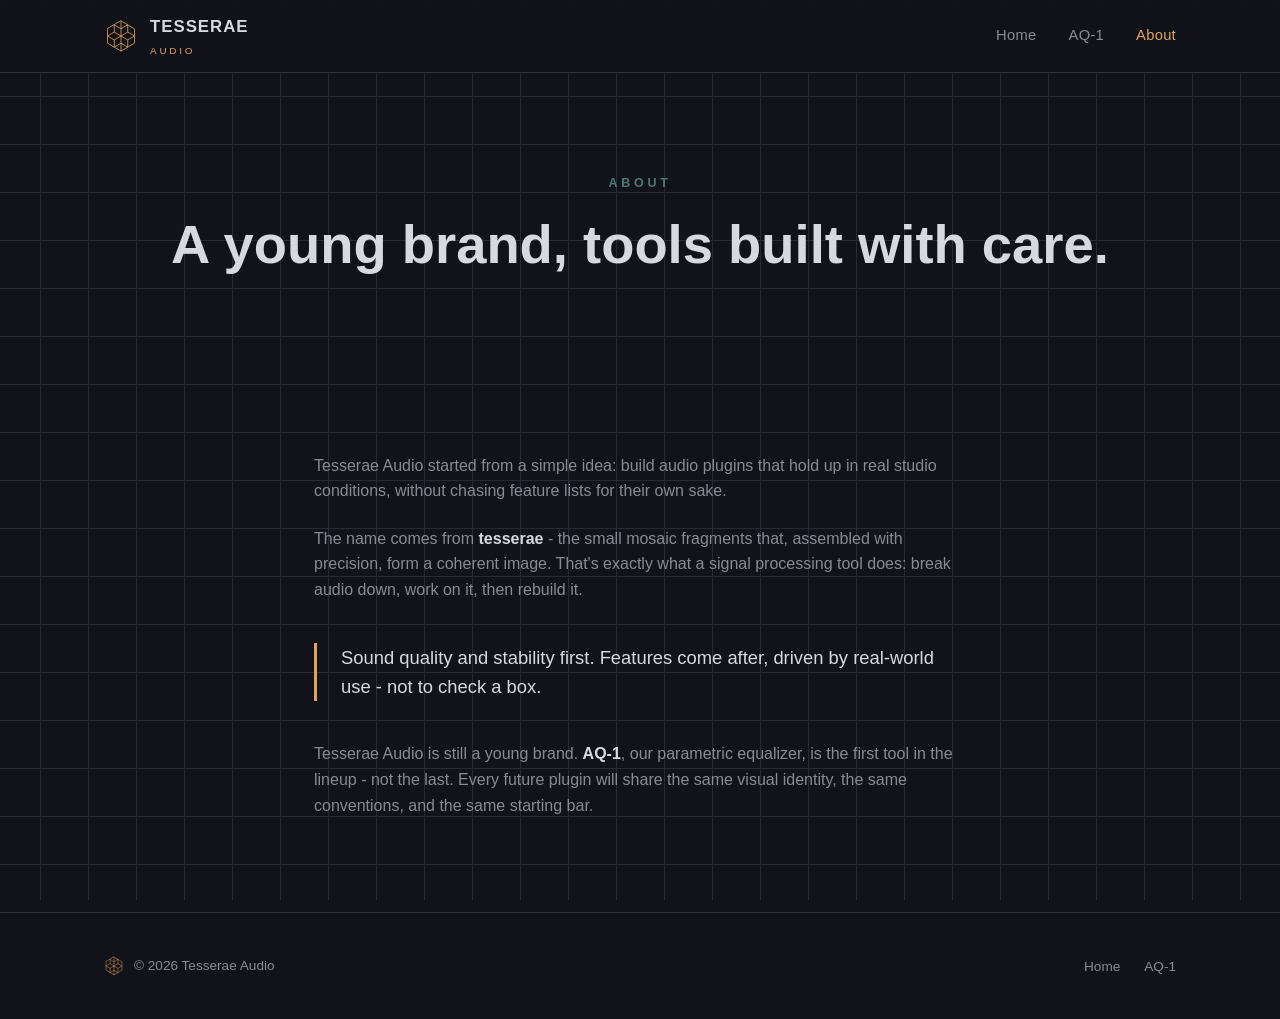
==== about.html @ f29325a7 "Ajoute le site vitrine Tesserae Audio (accueil, AQ-1, about) Site statique HTML/CSS/JS, palette et s" ====
<!doctype html>
<html lang="en">
<head>
<meta charset="utf-8">
<meta name="viewport" content="width=device-width, initial-scale=1">
<title>About | Tesserae Audio</title>
<meta name="description" content="Tesserae Audio is a young brand of VST3 audio plugins, built with care for real studio use.">
<link rel="icon" type="image/svg+xml" href="assets/logo/tesserae-icon.svg">
<link rel="stylesheet" href="css/style.css">
</head>
<body>

<header class="site-header">
  <div class="container">
    <a href="index.html" class="brand">
      <img src="assets/logo/tesserae-icon.svg" alt="" class="brand-icon">
      <span class="brand-name">TESSERAE<span class="brand-sub">AUDIO</span></span>
    </a>
    <nav class="main-nav">
      <a href="index.html">Home</a>
      <a href="aq-1.html">AQ-1</a>
      <a href="about.html" class="is-active">About</a>
    </nav>
    <button class="nav-toggle" aria-label="Menu"><span></span><span></span><span></span></button>
  </div>
</header>

<main>

  <section class="hero">
    <div class="container">
      <span class="eyebrow">About</span>
      <h1>A young brand, tools built with care.</h1>
    </div>
  </section>

  <section>
    <div class="container about-content">
      <p>
        Tesserae Audio started from a simple idea: build audio plugins that hold up in real studio
        conditions, without chasing feature lists for their own sake.
      </p>
      <p>
        The name comes from <strong>tesserae</strong> - the small mosaic fragments that, assembled with
        precision, form a coherent image. That's exactly what a signal processing tool does: break audio
        down, work on it, then rebuild it.
      </p>

      <blockquote class="pull-quote">
        Sound quality and stability first. Features come after, driven by real-world use - not to
        check a box.
      </blockquote>

      <p>
        Tesserae Audio is still a young brand. <strong>AQ-1</strong>, our parametric equalizer, is the
        first tool in the lineup - not the last. Every future plugin will share the same visual identity,
        the same conventions, and the same starting bar.
      </p>
    </div>
  </section>

</main>

<footer class="site-footer">
  <div class="container">
    <div class="footer-brand">
      <img src="assets/logo/tesserae-icon.svg" alt="">
      <span>© 2026 Tesserae Audio</span>
    </div>
    <ul class="footer-links">
      <li><a href="index.html">Home</a></li>
      <li><a href="aq-1.html">AQ-1</a></li>
    </ul>
  </div>
</footer>

<script src="js/main.js"></script>
</body>
</html>
---- css/style.css ----
/* Tesserae Audio - style vitrine
   Palette identique a TesseraeLookAndFeel.h (AQ-1) pour rester coherent entre plugin et site */

:root {
  --color-bg: #12121a;
  --color-panel: #1a1a24;
  --color-panel-outline: #30303c;
  --color-grid: #2a2a36;
  --color-grid-bright: #3a3a48;
  --color-accent: #e0a458;
  --color-accent-dim: #b8854a;
  --color-secondary: #4a7a78;
  --color-text: #d8d8e0;
  --color-text-dim: #8a8a96;

  --font-sans: "Space Grotesk", "Inter", -apple-system, BlinkMacSystemFont, "Segoe UI", sans-serif;

  --max-width: 1120px;
}

* {
  box-sizing: border-box;
}

html {
  scroll-behavior: smooth;
}

body {
  margin: 0;
  background: var(--color-bg);
  color: var(--color-text);
  font-family: var(--font-sans);
  line-height: 1.6;
  -webkit-font-smoothing: antialiased;
}

img {
  max-width: 100%;
  display: block;
}

a {
  color: inherit;
}

.container {
  max-width: var(--max-width);
  margin: 0 auto;
  padding: 0 24px;
}

/* Fond geometrique discret : grille fine, echo de la courbe EQ */
body {
  background-image:
    linear-gradient(var(--color-grid) 1px, transparent 1px),
    linear-gradient(90deg, var(--color-grid) 1px, transparent 1px);
  background-size: 48px 48px;
  background-position: center top;
  background-attachment: fixed;
}

/* ---------- Header ---------- */

.site-header {
  position: sticky;
  top: 0;
  z-index: 20;
  background: rgba(18, 18, 26, 0.88);
  backdrop-filter: blur(8px);
  border-bottom: 1px solid var(--color-panel-outline);
}

.site-header .container {
  display: flex;
  align-items: center;
  justify-content: space-between;
  height: 72px;
}

.brand {
  display: flex;
  align-items: center;
  gap: 12px;
  text-decoration: none;
}

.brand-icon {
  width: 34px;
  height: 34px;
}

.brand-name {
  font-weight: 700;
  font-size: 1.05rem;
  letter-spacing: 0.06em;
  color: var(--color-text);
}

.brand-name .brand-sub {
  display: block;
  font-size: 0.62rem;
  font-weight: 400;
  letter-spacing: 0.28em;
  color: var(--color-accent);
  margin-top: 2px;
}

.main-nav {
  display: flex;
  align-items: center;
  gap: 32px;
}

.main-nav a {
  text-decoration: none;
  color: var(--color-text-dim);
  font-size: 0.92rem;
  font-weight: 500;
  letter-spacing: 0.02em;
  transition: color 0.15s ease;
}

.main-nav a:hover,
.main-nav a.is-active {
  color: var(--color-accent);
}

.nav-toggle {
  display: none;
  flex-direction: column;
  gap: 5px;
  background: none;
  border: none;
  cursor: pointer;
  padding: 8px;
}

.nav-toggle span {
  width: 22px;
  height: 2px;
  background: var(--color-text);
}

/* ---------- Buttons ---------- */

.btn {
  display: inline-flex;
  align-items: center;
  justify-content: center;
  gap: 8px;
  padding: 14px 28px;
  border-radius: 6px;
  font-family: inherit;
  font-size: 0.95rem;
  font-weight: 600;
  letter-spacing: 0.01em;
  text-decoration: none;
  cursor: pointer;
  border: 1px solid transparent;
  transition: transform 0.12s ease, border-color 0.15s ease, background 0.15s ease;
}

.btn:active {
  transform: translateY(1px);
}

.btn-primary {
  background: var(--color-accent);
  color: #191208;
}

.btn-primary:hover {
  background: #eab26c;
}

.btn-secondary {
  background: transparent;
  color: var(--color-text);
  border-color: var(--color-panel-outline);
}

.btn-secondary:hover {
  border-color: var(--color-accent);
  color: var(--color-accent);
}

.btn-block {
  width: 100%;
}

/* ---------- Hero ---------- */

.hero {
  padding: 96px 0 80px;
  text-align: center;
}

.eyebrow {
  display: inline-block;
  color: var(--color-secondary);
  font-size: 0.78rem;
  font-weight: 600;
  letter-spacing: 0.3em;
  text-transform: uppercase;
  margin-bottom: 20px;
}

.hero h1 {
  font-size: clamp(2.1rem, 5vw, 3.4rem);
  line-height: 1.15;
  margin: 0 0 24px;
  font-weight: 700;
  color: var(--color-text);
}

.hero h1 .accent {
  color: var(--color-accent);
}

.hero-lede {
  max-width: 640px;
  margin: 0 auto 40px;
  color: var(--color-text-dim);
  font-size: 1.08rem;
}

.hero-actions {
  display: flex;
  gap: 16px;
  justify-content: center;
  flex-wrap: wrap;
}

/* ---------- Sections generiques ---------- */

section {
  padding: 72px 0;
}

.section-heading {
  text-align: center;
  max-width: 620px;
  margin: 0 auto 48px;
}

.section-heading .eyebrow {
  margin-bottom: 14px;
}

.section-heading h2 {
  font-size: clamp(1.6rem, 3.2vw, 2.2rem);
  margin: 0 0 14px;
  color: var(--color-text);
}

.section-heading h2.nowrap {
  white-space: nowrap;
}

@media (max-width: 480px) {
  .section-heading h2.nowrap {
    white-space: normal;
  }
}

.section-heading p {
  color: var(--color-text-dim);
  margin: 0;
}

/* ---------- Produit phare (accueil) ---------- */

.product-showcase {
  display: grid;
  grid-template-columns: 1.1fr 0.9fr;
  gap: 56px;
  align-items: center;
}

.product-showcase figure,
.product-screenshot figure {
  margin: 0;
  border: 1px solid var(--color-panel-outline);
  border-radius: 10px;
  overflow: hidden;
  background: var(--color-panel);
  box-shadow: 0 24px 60px -30px rgba(0, 0, 0, 0.7);
}

/* La capture reelle de l'app (~980px de large) est plus dense/carree que
   l'ancien mockup large : on la plafonne a sa largeur native pour eviter
   l'agrandissement au-dela de sa resolution. */
.product-screenshot figure {
  max-width: 980px;
  margin-left: auto;
  margin-right: auto;
}

.product-copy .eyebrow { margin-bottom: 16px; }

.product-copy h2 {
  font-size: clamp(1.6rem, 3vw, 2.1rem);
  margin: 0 0 16px;
}

.product-copy p {
  color: var(--color-text-dim);
  margin: 0 0 28px;
}

.tag-row {
  display: flex;
  flex-wrap: wrap;
  gap: 10px;
  margin: 0 0 32px;
  padding: 0;
  list-style: none;
}

.tag-row li {
  font-size: 0.8rem;
  color: var(--color-text-dim);
  border: 1px solid var(--color-panel-outline);
  border-radius: 999px;
  padding: 6px 14px;
}

/* ---------- Feature grid (page AQ-1) ---------- */

.feature-grid {
  display: grid;
  grid-template-columns: repeat(auto-fit, minmax(260px, 1fr));
  gap: 20px;
}

.feature-card {
  background: var(--color-panel);
  border: 1px solid var(--color-panel-outline);
  border-radius: 8px;
  padding: 26px;
}

.feature-card .feature-index {
  display: inline-flex;
  align-items: center;
  justify-content: center;
  width: 30px;
  height: 30px;
  border-radius: 50%;
  border: 1px solid var(--color-accent);
  color: var(--color-accent);
  font-size: 0.8rem;
  font-weight: 700;
  margin-bottom: 16px;
}

.feature-card:nth-child(even) .feature-index {
  border-color: var(--color-secondary);
  color: var(--color-secondary);
}

.feature-card h3 {
  margin: 0 0 8px;
  font-size: 1.02rem;
  color: var(--color-text);
}

.feature-card p {
  margin: 0;
  color: var(--color-text-dim);
  font-size: 0.92rem;
}

/* ---------- Specs / requirements ---------- */

.specs-panel {
  background: var(--color-panel);
  border: 1px solid var(--color-panel-outline);
  border-radius: 10px;
  padding: 40px;
  display: grid;
  grid-template-columns: repeat(auto-fit, minmax(180px, 1fr));
  gap: 32px;
}

.spec-item .spec-label {
  display: block;
  font-size: 0.72rem;
  letter-spacing: 0.16em;
  text-transform: uppercase;
  color: var(--color-secondary);
  margin-bottom: 8px;
}

.spec-item .spec-value {
  color: var(--color-text);
  font-weight: 600;
}

/* ---------- Download CTA ---------- */

.download-cta {
  text-align: center;
  border-top: 1px solid var(--color-panel-outline);
}

.download-cta h2 {
  margin: 0 0 12px;
  font-size: clamp(1.6rem, 3.2vw, 2.2rem);
}

.download-cta p {
  color: var(--color-text-dim);
  max-width: 480px;
  margin: 0 auto 32px;
}

.free-badge {
  display: inline-block;
  margin-top: 20px;
  font-size: 0.8rem;
  color: var(--color-accent);
  letter-spacing: 0.08em;
  text-transform: uppercase;
}

/* ---------- About page ---------- */

.about-content {
  max-width: 700px;
  margin: 0 auto;
}

.about-content p {
  color: var(--color-text-dim);
  margin: 0 0 22px;
}

.about-content strong {
  color: var(--color-text);
}

.pull-quote {
  border-left: 3px solid var(--color-accent);
  padding-left: 24px;
  margin: 40px 0;
  font-size: 1.15rem;
  color: var(--color-text);
}

/* ---------- Footer ---------- */

.site-footer {
  border-top: 1px solid var(--color-panel-outline);
  padding: 40px 0;
}

.site-footer .container {
  display: flex;
  align-items: center;
  justify-content: space-between;
  flex-wrap: wrap;
  gap: 16px;
}

.footer-brand {
  display: flex;
  align-items: center;
  gap: 10px;
  color: var(--color-text-dim);
  font-size: 0.85rem;
}

.footer-brand img {
  width: 20px;
  height: 20px;
}

.footer-links {
  display: flex;
  gap: 24px;
  list-style: none;
  padding: 0;
  margin: 0;
}

.footer-links a {
  text-decoration: none;
  color: var(--color-text-dim);
  font-size: 0.85rem;
}

.footer-links a:hover {
  color: var(--color-accent);
}

/* ---------- Responsive ---------- */

@media (max-width: 860px) {
  .product-showcase {
    grid-template-columns: 1fr;
  }
}

@media (max-width: 720px) {
  .main-nav {
    position: absolute;
    top: 72px;
    left: 0;
    right: 0;
    background: var(--color-bg);
    border-bottom: 1px solid var(--color-panel-outline);
    flex-direction: column;
    align-items: flex-start;
    gap: 0;
    padding: 8px 24px 24px;
    display: none;
  }

  .main-nav.is-open {
    display: flex;
  }

  .main-nav a {
    width: 100%;
    padding: 12px 0;
    border-bottom: 1px solid var(--color-grid);
  }

  .nav-toggle {
    display: flex;
  }

  .hero {
    padding: 64px 0 56px;
  }

  section {
    padding: 56px 0;
  }

  .specs-panel {
    padding: 28px;
  }

  .site-footer .container {
    flex-direction: column;
    text-align: center;
  }
}
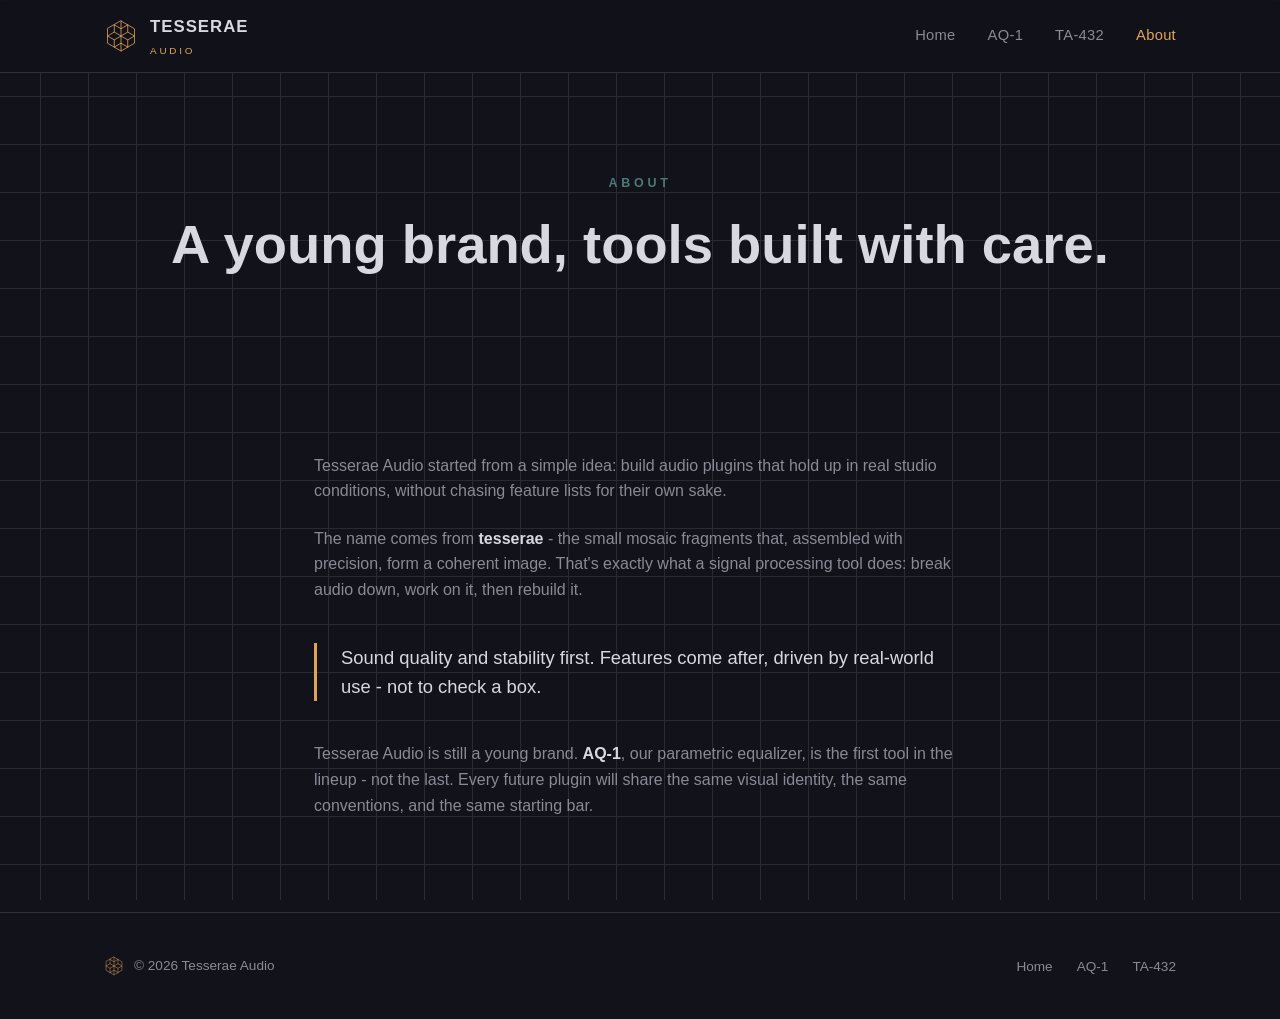
==== commit 00f897a4: "Add TA-432 product page New ta-432.html (pitch converter VST3), mirroring aq-1.html's structure and " ====
--- a/about.html
+++ b/about.html
@@ -19,6 +19,7 @@
     <nav class="main-nav">
       <a href="index.html">Home</a>
       <a href="aq-1.html">AQ-1</a>
+      <a href="ta-432.html">TA-432</a>
       <a href="about.html" class="is-active">About</a>
     </nav>
     <button class="nav-toggle" aria-label="Menu"><span></span><span></span><span></span></button>
@@ -70,6 +71,7 @@
     <ul class="footer-links">
       <li><a href="index.html">Home</a></li>
       <li><a href="aq-1.html">AQ-1</a></li>
+      <li><a href="ta-432.html">TA-432</a></li>
     </ul>
   </div>
 </footer>
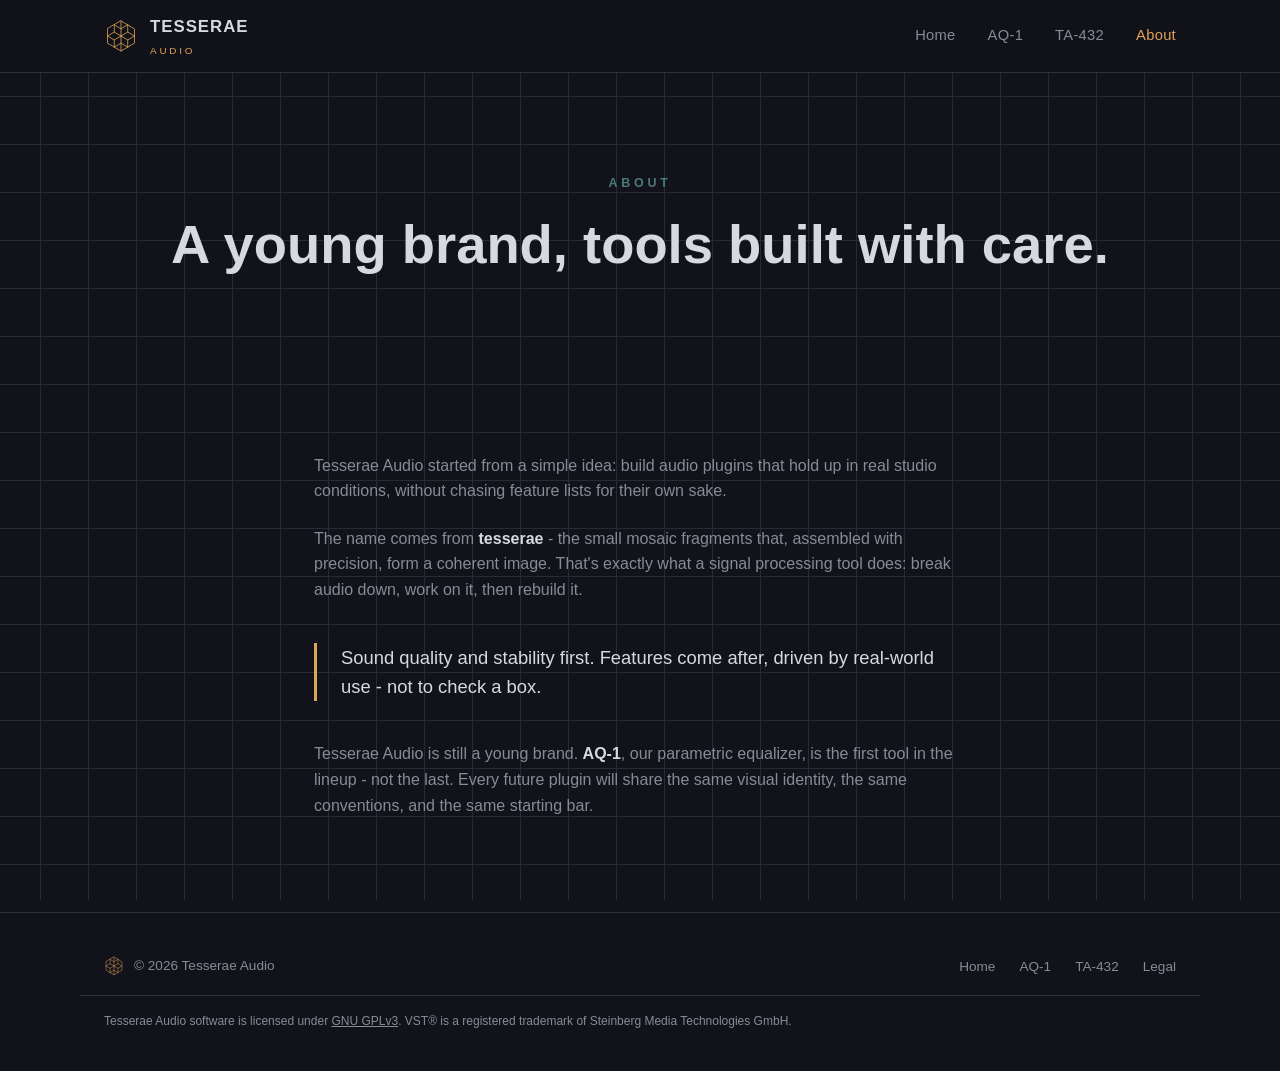
==== commit ad17f081: "Ajoute une page Legal et une mention discrete GPLv3/VST en footer" ====
--- a/about.html
+++ b/about.html
@@ -72,7 +72,11 @@
       <li><a href="index.html">Home</a></li>
       <li><a href="aq-1.html">AQ-1</a></li>
       <li><a href="ta-432.html">TA-432</a></li>
+      <li><a href="legal.html">Legal</a></li>
     </ul>
+  </div>
+  <div class="container footer-legal">
+    <p>Tesserae Audio software is licensed under <a href="legal.html">GNU GPLv3</a>. VST&reg; is a registered trademark of Steinberg Media Technologies GmbH.</p>
   </div>
 </footer>
 
--- a/css/style.css
+++ b/css/style.css
@@ -492,6 +492,28 @@
 }
 
 .footer-links a:hover {
+  color: var(--color-accent);
+}
+
+.footer-legal {
+  margin-top: 16px;
+  padding-top: 16px;
+  border-top: 1px solid var(--color-panel-outline);
+}
+
+.footer-legal p {
+  margin: 0;
+  font-size: 0.75rem;
+  color: var(--color-text-dim);
+  text-align: center;
+}
+
+.footer-legal a {
+  color: var(--color-text-dim);
+  text-decoration: underline;
+}
+
+.footer-legal a:hover {
   color: var(--color-accent);
 }
 
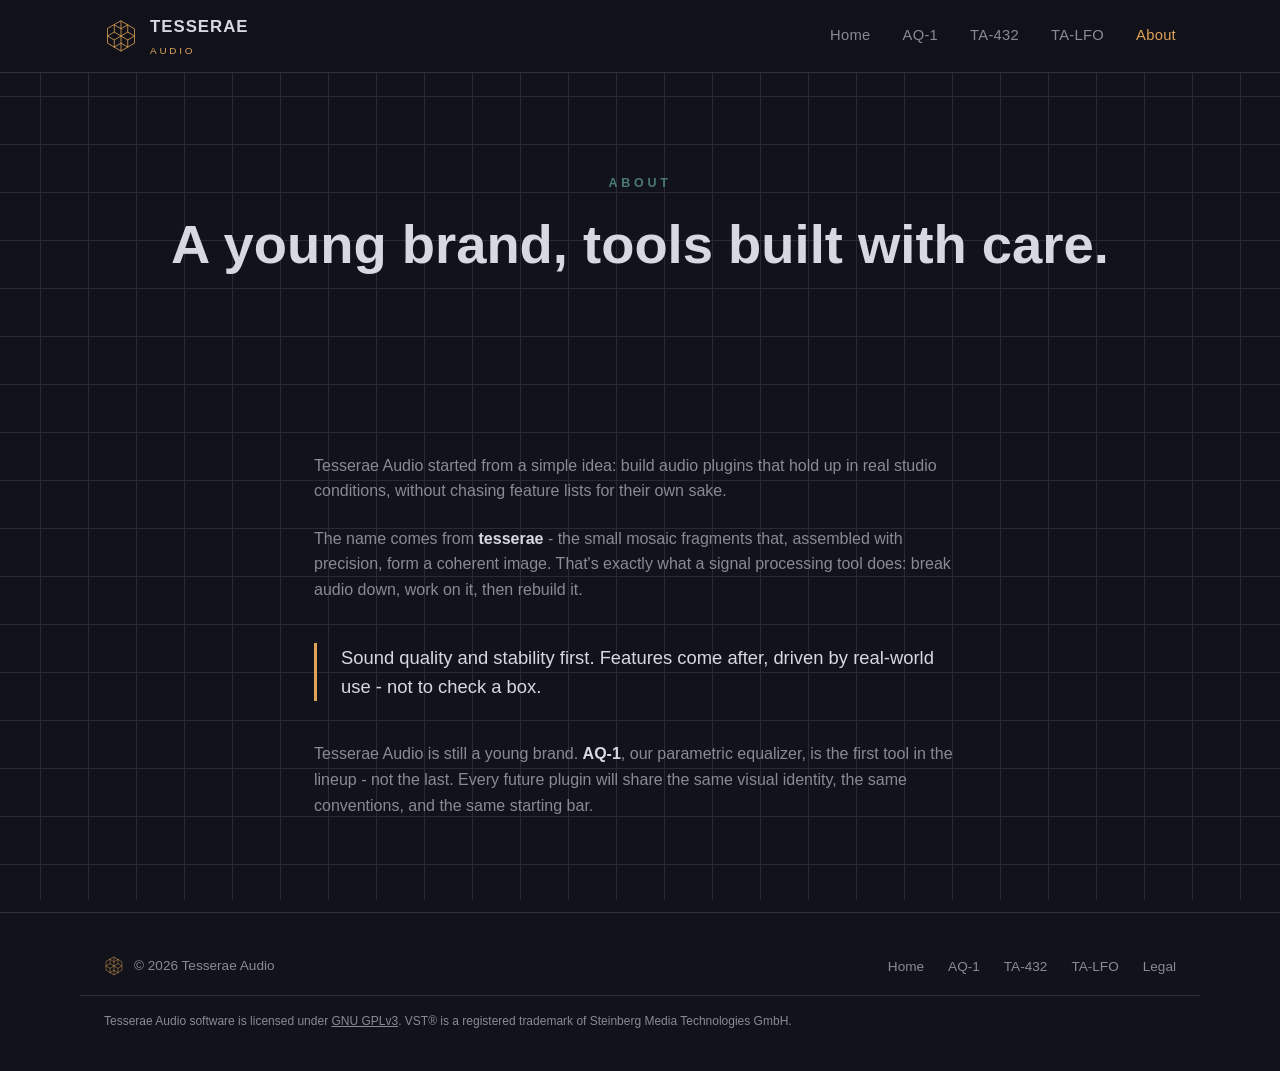
==== commit c11eaf7d: "Ajoute la carte produit et la page dediee TA-LFO Section homepage, page ta-lfo.html (features, requi" ====
--- a/about.html
+++ b/about.html
@@ -20,6 +20,7 @@
       <a href="index.html">Home</a>
       <a href="aq-1.html">AQ-1</a>
       <a href="ta-432.html">TA-432</a>
+      <a href="ta-lfo.html">TA-LFO</a>
       <a href="about.html" class="is-active">About</a>
     </nav>
     <button class="nav-toggle" aria-label="Menu"><span></span><span></span><span></span></button>
@@ -72,6 +73,7 @@
       <li><a href="index.html">Home</a></li>
       <li><a href="aq-1.html">AQ-1</a></li>
       <li><a href="ta-432.html">TA-432</a></li>
+      <li><a href="ta-lfo.html">TA-LFO</a></li>
       <li><a href="legal.html">Legal</a></li>
     </ul>
   </div>
